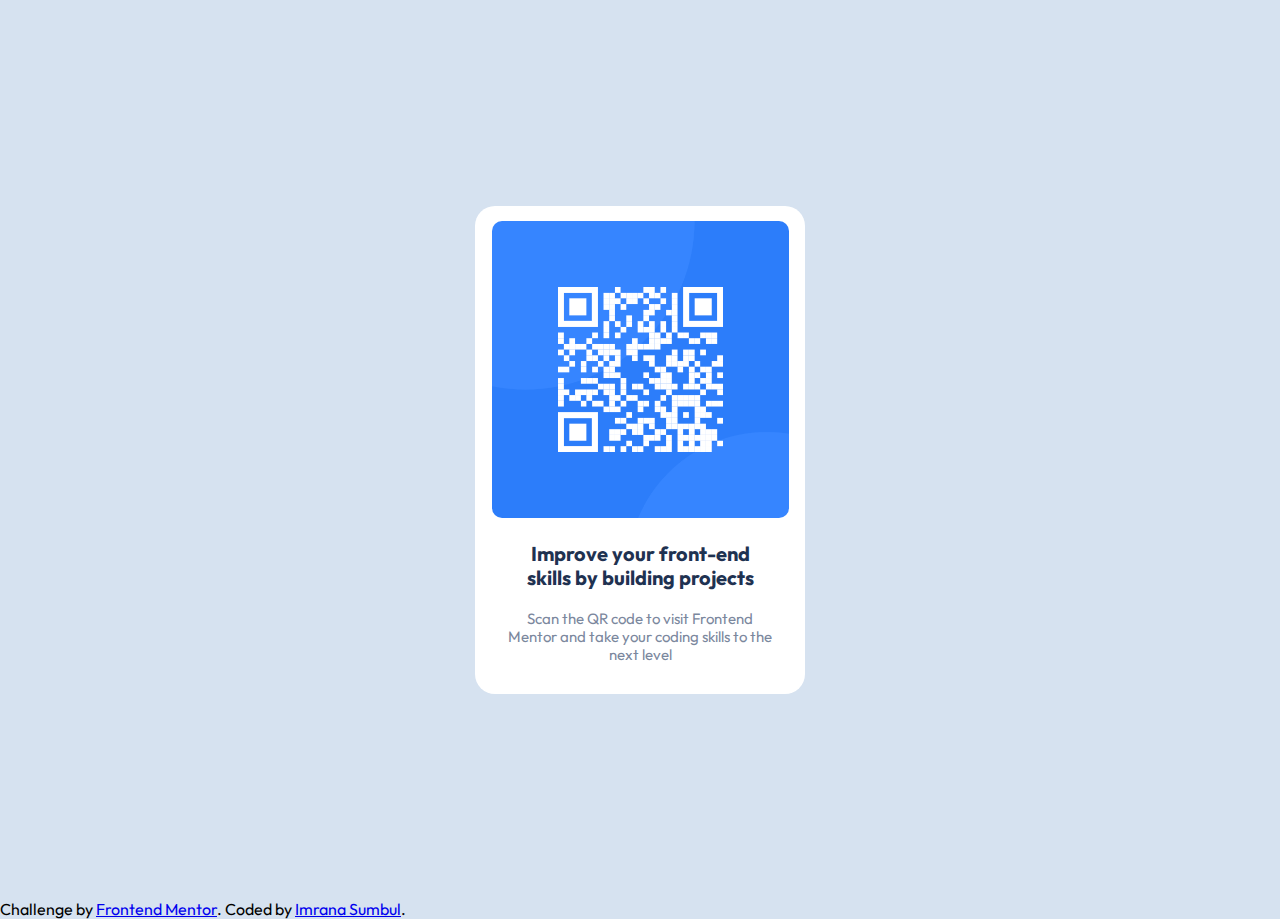
==== index.html @ ba0f8c31 "Initial Commit" ====
<!DOCTYPE html>
<html lang="en">
<head>
  <meta charset="UTF-8">
  <meta name="viewport" content="width=device-width, initial-scale=1.0"> <!-- displays site properly based on user's device -->

  <link rel="stylesheet" href="style.css">
  
  <title>Frontend Mentor | QR code component</title>

  
</head>
<body>
  <main>
    <div class="content-box">
        <div class="qr-code">
            <img src="/qr-code-component-main/images/image-qr-code.png" alt="qr code">
        </div>
        <div class="text-content-box">
            <div class="text-content">
                <p class="bolder-tex">Improve your front-end skills by building projects</p>
                <p>Scan the QR code to visit Frontend Mentor and take your coding skills to the next level</p>
            </div>
        </div>
    </div>
</main>

 
  <div class="attribution">
    Challenge by <a href="https://www.frontendmentor.io?ref=challenge" target="_blank">Frontend Mentor</a>. 
    Coded by <a href="https://github.com/imranasumbul">Imrana Sumbul</a>.
  </div>
</body>
</html>
---- style.css ----
@import url("https://fonts.googleapis.com/css2?family=Outfit:wght@100..900&display=swap");
@import url("https://fonts.googleapis.com/css2?family=Outfit:wght@100..900&display=swap");
html {
  font-size: 100%;
  box-sizing: border-box;
}

*, *::before, *::after {
  box-sizing: border-box;
}

body {
  height: 100vh;
  margin: 0;
  padding: 0;
  line-height: 1.2;
  font-family: "Outfit", sans-serif;
  background-color: hsl(212, 45%, 89%);
}

@media (width < 310px) {
  main {
    display: none;
  }
}
@media (width <= 400px) and (width >= 310px) {
  main {
    width: 100%;
    height: 95%;
    display: flex;
    justify-content: center;
    align-items: center;
  }
  main .content-box {
    width: 80%;
    min-height: 200px;
    background-color: hsl(0, 0%, 100%);
    display: flex;
    flex-direction: column;
    justify-content: center;
    align-items: center;
    border-radius: 20px;
    padding-top: 15px;
    padding-bottom: 15px;
  }
  main .content-box .qr-code {
    width: 90%;
  }
  main .content-box .qr-code img {
    border-radius: 10px;
    width: 100%;
    height: auto;
    -o-object-fit: cover;
       object-fit: cover;
  }
  main .content-box .text-content-box {
    width: 80%;
  }
  main .content-box .text-content-box .text-content {
    text-align: center;
  }
  main .content-box .text-content-box .text-content .bolder-tex {
    color: hsl(218, 44%, 22%);
    font-weight: 700;
    font-size: 20px;
  }
  main .content-box .text-content-box .text-content p {
    color: hsl(220, 15%, 55%);
    font-weight: 400;
    font-size: 15px;
  }
}
@media (width >= 400px) {
  main {
    width: 100%;
    height: 100%;
    display: flex;
    justify-content: center;
    align-items: center;
  }
  main .content-box {
    width: 330px;
    min-height: 300px;
    background-color: hsl(0, 0%, 100%);
    padding-top: 15px;
    padding-bottom: 15px;
    display: flex;
    flex-direction: column;
    justify-content: center;
    align-items: center;
    border-radius: 20px;
  }
  main .content-box .qr-code {
    width: 90%;
  }
  main .content-box .qr-code img {
    width: 100%;
    height: auto;
    -o-object-fit: cover;
       object-fit: cover;
    border-radius: 10px;
  }
  main .content-box .text-content-box {
    width: 80%;
  }
  main .content-box .text-content-box .text-content {
    text-align: center;
  }
  main .content-box .text-content-box .text-content .bolder-tex {
    color: hsl(218, 44%, 22%);
    font-weight: 700;
    font-size: 20px;
  }
  main .content-box .text-content-box .text-content p {
    color: hsl(220, 15%, 55%);
    font-weight: 400;
    font-size: 15px;
  }
}/*# sourceMappingURL=style.css.map */
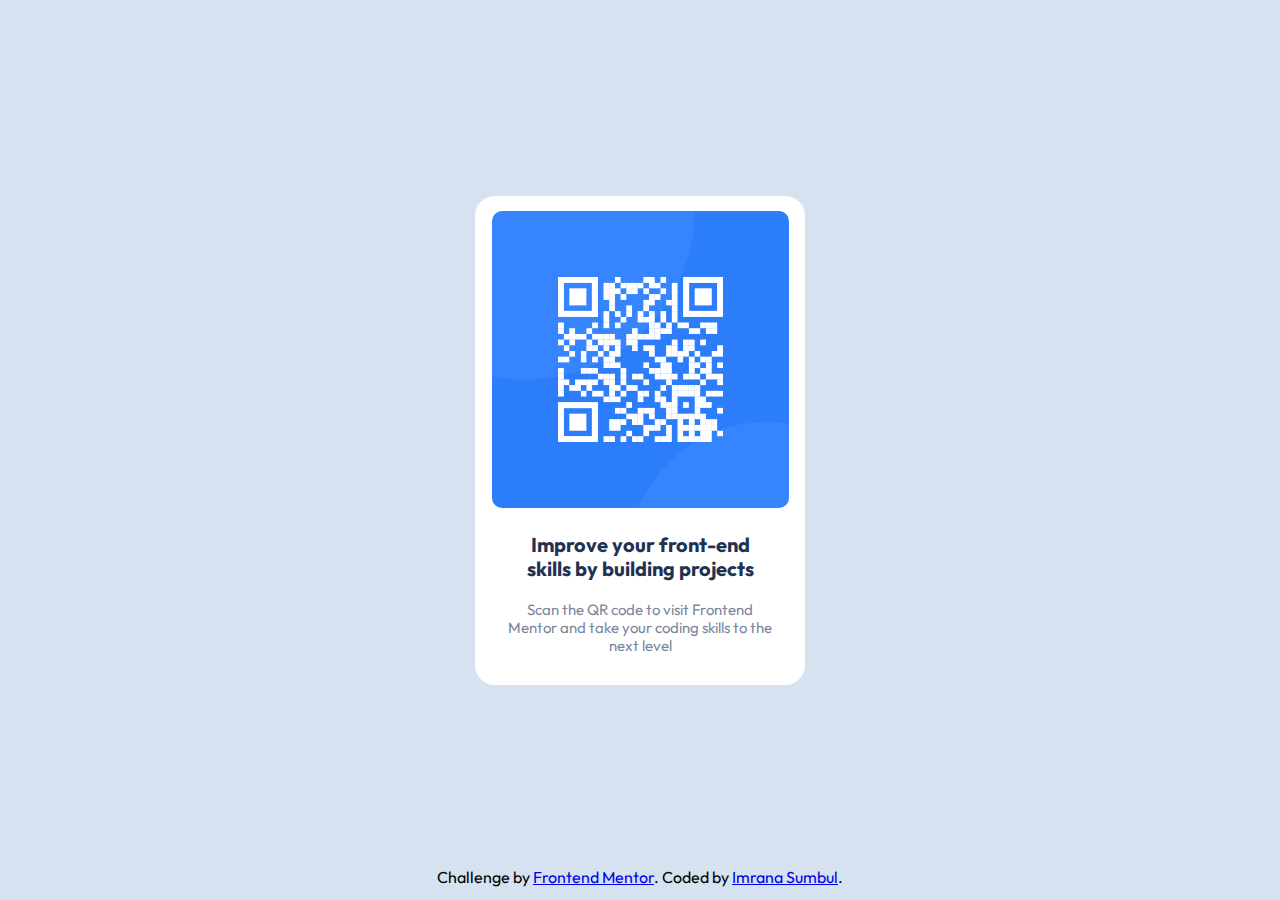
==== commit c1e4fd46: "Improved nesting" ====
--- a/index.html
+++ b/index.html
@@ -14,12 +14,12 @@
   <main>
     <div class="content-box">
         <div class="qr-code">
-            <img src="/qr-code-component-main/images/image-qr-code.png" alt="qr code">
+            <img src="./qr-code-component-main/images/image-qr-code.png" alt="qr code">
         </div>
         <div class="text-content-box">
             <div class="text-content">
-                <p class="bolder-tex">Improve your front-end skills by building projects</p>
-                <p>Scan the QR code to visit Frontend Mentor and take your coding skills to the next level</p>
+                <p class="bolder-text">Improve your front-end skills by building projects</p>
+                <p class="normal-text">Scan the QR code to visit Frontend Mentor and take your coding skills to the next level</p>
             </div>
         </div>
     </div>
--- a/style.css
+++ b/style.css
@@ -16,104 +16,77 @@
   line-height: 1.2;
   font-family: "Outfit", sans-serif;
   background-color: hsl(212, 45%, 89%);
+  display: flex;
+  flex-direction: column;
+  justify-content: center;
+  align-items: center;
+}
+
+main {
+  width: 100%;
+  min-height: 95%;
+  display: flex;
+  justify-content: center;
+  align-items: center;
+}
+
+.content-box {
+  background-color: hsl(0, 0%, 100%);
+  display: flex;
+  flex-direction: column;
+  justify-content: center;
+  align-items: center;
+  border-radius: 20px;
+  padding-top: 15px;
+  padding-bottom: 15px;
+}
+
+.qr-code {
+  width: 90%;
+}
+
+img {
+  border-radius: 10px;
+  width: 100%;
+  height: auto;
+  -o-object-fit: cover;
+     object-fit: cover;
+}
+
+.text-content-box {
+  width: 80%;
+}
+
+.normal-text {
+  color: hsl(220, 15%, 55%);
+  font-weight: 400;
+  font-size: 15px;
+}
+
+.text-content {
+  text-align: center;
+}
+
+.bolder-text {
+  color: hsl(218, 44%, 22%);
+  font-weight: 700;
+  font-size: 20px;
 }
 
 @media (width < 310px) {
-  main {
+  body {
     display: none;
   }
 }
-@media (width <= 400px) and (width >= 310px) {
-  main {
-    width: 100%;
-    height: 95%;
-    display: flex;
-    justify-content: center;
-    align-items: center;
-  }
-  main .content-box {
+@media (width < 400px) {
+  .content-box {
     width: 80%;
     min-height: 200px;
-    background-color: hsl(0, 0%, 100%);
-    display: flex;
-    flex-direction: column;
-    justify-content: center;
-    align-items: center;
-    border-radius: 20px;
-    padding-top: 15px;
-    padding-bottom: 15px;
-  }
-  main .content-box .qr-code {
-    width: 90%;
-  }
-  main .content-box .qr-code img {
-    border-radius: 10px;
-    width: 100%;
-    height: auto;
-    -o-object-fit: cover;
-       object-fit: cover;
-  }
-  main .content-box .text-content-box {
-    width: 80%;
-  }
-  main .content-box .text-content-box .text-content {
-    text-align: center;
-  }
-  main .content-box .text-content-box .text-content .bolder-tex {
-    color: hsl(218, 44%, 22%);
-    font-weight: 700;
-    font-size: 20px;
-  }
-  main .content-box .text-content-box .text-content p {
-    color: hsl(220, 15%, 55%);
-    font-weight: 400;
-    font-size: 15px;
   }
 }
-@media (width >= 400px) {
-  main {
-    width: 100%;
-    height: 100%;
-    display: flex;
-    justify-content: center;
-    align-items: center;
-  }
-  main .content-box {
+@media (width > 400px) {
+  .content-box {
     width: 330px;
     min-height: 300px;
-    background-color: hsl(0, 0%, 100%);
-    padding-top: 15px;
-    padding-bottom: 15px;
-    display: flex;
-    flex-direction: column;
-    justify-content: center;
-    align-items: center;
-    border-radius: 20px;
   }
-  main .content-box .qr-code {
-    width: 90%;
-  }
-  main .content-box .qr-code img {
-    width: 100%;
-    height: auto;
-    -o-object-fit: cover;
-       object-fit: cover;
-    border-radius: 10px;
-  }
-  main .content-box .text-content-box {
-    width: 80%;
-  }
-  main .content-box .text-content-box .text-content {
-    text-align: center;
-  }
-  main .content-box .text-content-box .text-content .bolder-tex {
-    color: hsl(218, 44%, 22%);
-    font-weight: 700;
-    font-size: 20px;
-  }
-  main .content-box .text-content-box .text-content p {
-    color: hsl(220, 15%, 55%);
-    font-weight: 400;
-    font-size: 15px;
-  }
-}/*# sourceMappingURL=style.css.map */+}